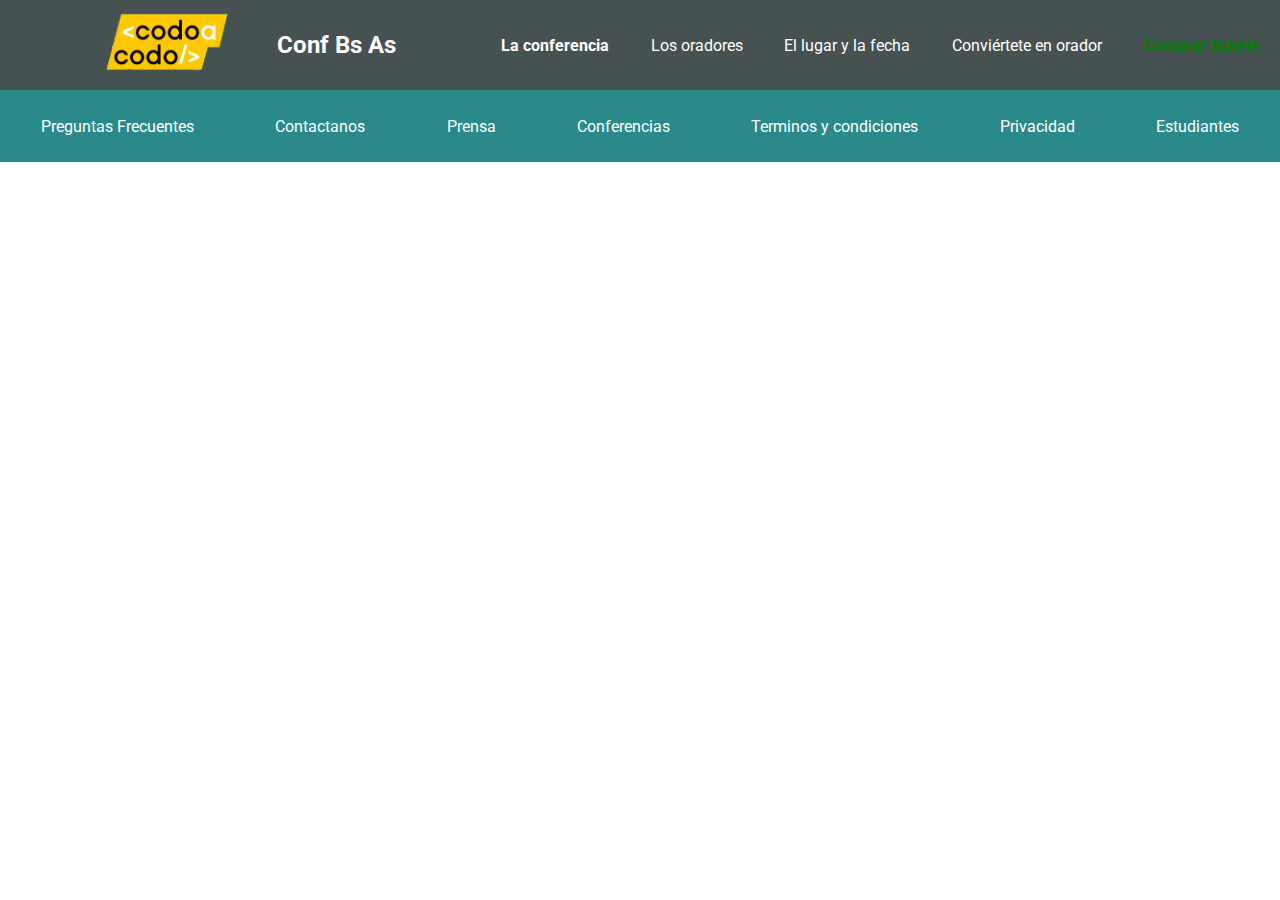
==== pages/comprar_tickets.html @ 85994896 "Proyecto flexbox" ====
<!DOCTYPE html>
<html lang="es">

<head>
    <meta charset="UTF-8">
    <meta http-equiv="X-UA-Compatible" content="IE=edge">
    <meta name="viewport" content="width=device-width, initial-scale=1.0">
    <title>Proyecto Codo a Codo</title>
    <link rel="shortcut icon" href="../favicon.ico" type="image/x-icon">
    <link rel="stylesheet" href="../css/estilos.css">
</head>

<body>
    <header class="header">
        <div class="headerNavegacionYLogo">
            <div class="headerNav">
                <div class="contenedorLogo">
                    <a href="../index.html"><img src="../assets/img/codoacodo.png" alt="Logo"></a>
                    <h2>Conf Bs As</h2>
                </div>
            </div>
            <nav class="navegacion">
                <ul class="listaNav">
                    <li><a class="linkNav linkLaConferencia" href="../index.html#laConferencia">La conferencia</a>
                    </li>
                    <li><a class="linkNav" href="../index.html#oradores">Los oradores</a></li>
                    <li><a class="linkNav" href="../index.html#lugarYFecha">El lugar y la fecha</a></li>
                    <li><a class="linkNav" href="../index.html#convierteteEnOrador">Conviértete en orador</a></li>
                    <li><a class="linkNav linkComprarTickets" href="#">Comprar tickets</a>
                    </li>
                </ul>
            </nav>

    </header>
    <main>

    </main>

    <footer>
        <div class="footer">
            <a href="">Preguntas Frecuentes</a>
            <a href="">Contactanos</a>
            <a href="">Prensa</a>
            <a href="">Conferencias</a>
            <a href="">Terminos y condiciones</a>
            <a href="">Privacidad</a>
            <a href="">Estudiantes</a>
        </div>
    </footer>
</body>

</html>
---- css/estilos.css ----
@import url('https://fonts.googleapis.com/css2?family=Roboto:wght@300;400;500;700&display=swap');

* {
    box-sizing: border-box;
    padding: 0;
    margin: 0;
    font-family: Roboto;
}

.header {
    display: flex;
    width: 100%;
    background-color: rgb(70, 81, 82);
    flex-direction: column;
}

.contenedor {
    margin: auto;
    padding: 5px;
}

.headerNav {
    display: flex;
    flex-direction: column;
    align-items: center;
    justify-content: center;
    height: initial;
    padding: 1rem 1rem 0.1rem 1rem;
    width: 100%;

}

.contenedorLogo {
    width: 70%;
    display: flex;
    align-items: center;
    justify-content: space-around;
}

.contenedorLogo a {
    width: 50%;
}

.contenedorLogo img {
    width: 100%;
    object-fit: cover;
}

.contenedorLogo h2 {
    color: white;
}

.navegacion {
    width: 100%;

}

.listaNav {
    list-style: none;
    width: 100%;
    display: flex;
    flex-direction: column;
    align-items: center;
    width: 100%;
}


.linkNav {
    font-size: 1rem;
    text-decoration: none;
    color: white;
}


.linkLaConferencia {
    font-weight: bold;
}

.linkComprarTickets {
    color: green;
    font-weight: bold;
}

.laConferencia {
    background: linear-gradient(to bottom, #00000085, #00000085), url("../assets/img/ba1.jpg");
    height: 50vh;
    background-size: cover;
    background-position: center;
    background-repeat: no-repeat;
    padding-right: initial;
    text-align: right;
    padding: 10px;
    display: flex;
}

h1 {
    padding: 30px 20px;
    color: white;
    font-size: 2rem;
}

.laConferencia p {
    color: white;
    margin-bottom: 20px;
}

.botonOrador {
    text-decoration: none;
    color: white;
    border: 1px solid white;
    border-radius: 3px;
    padding: 5px;
}

.botonTicket {
    text-decoration: none;
    color: white;
    border: 1px solid black;
    background-color: green;
    border-radius: 3px;
    padding: 5px;
}

.tituloConocerOradores {
    text-align: center;
    margin-top: 10px;
}

.primerTitulo {
    font-size: 0.6rem;
}

.oradores {
    display: flex;
    flex-direction: column;
    width: 80%;
    margin: auto;
    row-gap: 20px;
}

.orador {
    text-align: center;
    width: 100%;
    border: 1px solid rgba(128, 128, 128, 0.573);
}

.imgOrador {
    width: 100%;
}

.contenedorInformacionOrador {
    padding: 20px;
    display: flex;
    flex-direction: column;
    row-gap: 10px;
}

.etiquetasOrador {
    display: flex;
    width: 75%;
}

.etiquetaPrimeraOrador {
    background-color: rgb(250, 204, 78);
    color: black;
    padding: 3px;
    border-radius: 3px;
}

.etiquetaSegundaOrador {
    margin-left: 10px;
    padding: 3px;
    background-color: rgb(9, 115, 141);
    color: white;
    border-radius: 3px;
}

.etiquetaPrimeraOradorAda {
    background-color: grey;
    color: white;
    border-radius: 3px;
    padding: 3px;
}

.etiquetaSegundaOradorAda {
    margin-left: 10px;
    padding: 3px;
    background-color: red;
    color: white;
    border-radius: 3px;
}


.nombreOrador,
.informacionOrador {
    text-align: left;
}

.lugarYFecha {
    margin-top: 30px;
    width: 100%;
    display: flex;
    flex-direction: column;
}

.contenedorLugarYFechaImg img {
    width: 100%;
    object-fit: cover;
}

.contenedorLugarYFechaInformacion {
    background-color: rgb(54, 54, 54);
    color: white;
    display: flex;
    flex-direction: column;
    width: 100%;
    row-gap: 10px;
    padding: 10px;
}

.contenedorLugarYFechaAncla {
    color: white;
    text-decoration: none;
    border: 1px solid white;
    border-radius: 3px;
    padding: 3px;
    width: 30%;
    text-align: center;
}

.convierteteEnOrador {
    text-align: center;
    display: flex;
    flex-direction: column;
    row-gap: 10px;
    justify-content: center;
    width: 100%;
    margin: auto;
}

.descripcionConvierteteEnOrador span {
    border-bottom: dashed rgb(15, 15, 15);
}


.formulario {
    display: flex;
    flex-direction: column;
    row-gap: 5px;
    width: 80%;
    margin: auto;
}

.formulario textarea {
    width: 100%;
}

.formularioNombreApellido {
    display: flex;
    justify-content: space-between;
}

.formularioNombreApellido input {
    width: 45%;
}

.parrafoFormulario {
    text-align: left;
    color: grey
}

.botonEnviar input {
    width: 100%;
    background-color: rgb(135, 212, 19);
    color: white;
    padding: 5px;
    border-radius: 3px;
    border: 1px solid rgb(135, 212, 19);
}

.footer {
    background-color: rgb(42, 138, 138);
    display: flex;
    flex-direction: column;
    text-align: center;
}

.footer a {
    padding: 2px;
    color: white;
    text-decoration: none;
}

@media screen and (min-width: 768px) and (max-width:1024px) {
    .headerNavegacionYLogo {
        display: flex;
        width: 100%;
        height: 10vh;
    }

    .headerNav {
        width: 60%;
        padding: 0;
    }

    .navegacion {
        text-align: center;
        margin: auto;
    }

    .listaNav {
        width: 100%;
        flex-direction: initial;
        align-items: center;
        justify-content: space-around;
    }

    .laConferencia {
        justify-content: end;
    }

    .contenedorLaConferencia {
        margin-top: 6%;
        width: 60%;
        margin-right: 3%;
    }

    .oradores {
        width: 60%;
    }

    .primerTitulo {
        font-size: 1rem;
    }

    .segundoTitulo {
        font-size: 2rem;
    }

    .lugarYFecha {
        flex-direction: row;
        height: 30vh;
    }

    .contenedorLugarYFechaImg {
        height: 100%;
        width: 50%;
        border-right: 1px solid white;

    }

    .contenedorLugarYFechaImg img {
        height: 100%;
        width: 100%;
        object-fit: cover;
    }

    .contenedorLugarYFechaInformacion {
        height: 100%;
        width: 50%;
    }

    .formulario {
        width: 50%;
    }

    footer {
        height: 8vh;
    }

    .footer {
        flex-direction: row;
        justify-content: space-around;
        align-items: center;
        height: 100%;
    }
}

@media (min-width: 1025px) and (max-width: 1280px) {
    .headerNavegacionYLogo {
        display: flex;
        width: 100%;
        height: 10vh;
    }

    .headerNav {
        width: 60%;
        padding: 0;
    }

    .navegacion {
        text-align: center;
        margin: auto;
    }

    .listaNav {
        width: 100%;
        flex-direction: initial;
        align-items: center;
        justify-content: space-around;
    }

    .laConferencia {
        justify-content: end;
        height: 80vh;
    }

    .contenedorLaConferencia {
        margin-top: 15%;
        width: 40%;
        margin-right: 8%;
    }

    .primerTitulo {
        font-size: 1.5rem;
    }

    .segundoTitulo {
        font-size: 3rem;
    }

    .oradores {
        flex-direction: row;
        justify-content: space-around;
    }

    .orador {
        margin-left: 10px;
    }

    .lugarYFecha {
        flex-direction: row;
        height: 60vh;
    }

    .contenedorLugarYFechaImg {
        height: 100%;
        width: 50%;
        border-right: 1px solid white;

    }

    .contenedorLugarYFechaImg img {
        height: 100%;
        width: 100%;
        object-fit: cover;
    }

    .contenedorLugarYFechaInformacion {
        height: 100%;
        width: 50%;
    }

    .formulario {
        width: 50%;
    }

    footer {
        height: 8vh;
    }

    .footer {
        flex-direction: row;
        justify-content: space-around;
        align-items: center;
        height: 100%;
    }
}


@media (min-width: 1281px) {
    .headerNavegacionYLogo {
        display: flex;
        width: 100%;
        height: 10vh;
    }

    .contenedorLogo {
        justify-content: left;
    }

    .contenedorLogo a {
        width: 40%;
    }

    .headerNav {
        width: 60%;
        padding: 0;
    }

    .navegacion {
        text-align: center;
        margin: auto;
    }

    .listaNav {
        width: 100%;
        flex-direction: initial;
        align-items: center;
        justify-content: space-around;
    }

    .laConferencia {
        justify-content: end;
        height: 80vh;
    }

    .contenedorLaConferencia {
        margin-top: 15%;
        margin-right: 8%;
        width: 50%;
    }

    .primerTitulo {
        font-size: 1.5rem;
    }

    .segundoTitulo {
        font-size: 3rem;
    }

    .oradores {
        flex-direction: row;
        justify-content: space-around;
    }

    .orador {
        margin-left: 10px;
    }

    .lugarYFecha {
        flex-direction: row;
        height: 60vh;
    }

    .contenedorLugarYFechaImg {
        height: 100%;
        width: 50%;
        border-right: 1px solid white;

    }

    .contenedorLugarYFechaImg img {
        height: 100%;
        width: 100%;
        object-fit: cover;
    }

    .contenedorLugarYFechaInformacion {
        height: 100%;
        width: 50%;
    }

    .formulario {
        width: 50%;
    }

    .formularioNombreApellido input {
        height: 1.5rem;
    }

    textarea {
        height: 10rem;
    }

    footer {
        height: 8vh;
    }

    .footer {
        flex-direction: row;
        justify-content: space-around;
        align-items: center;
        height: 100%;
    }
}
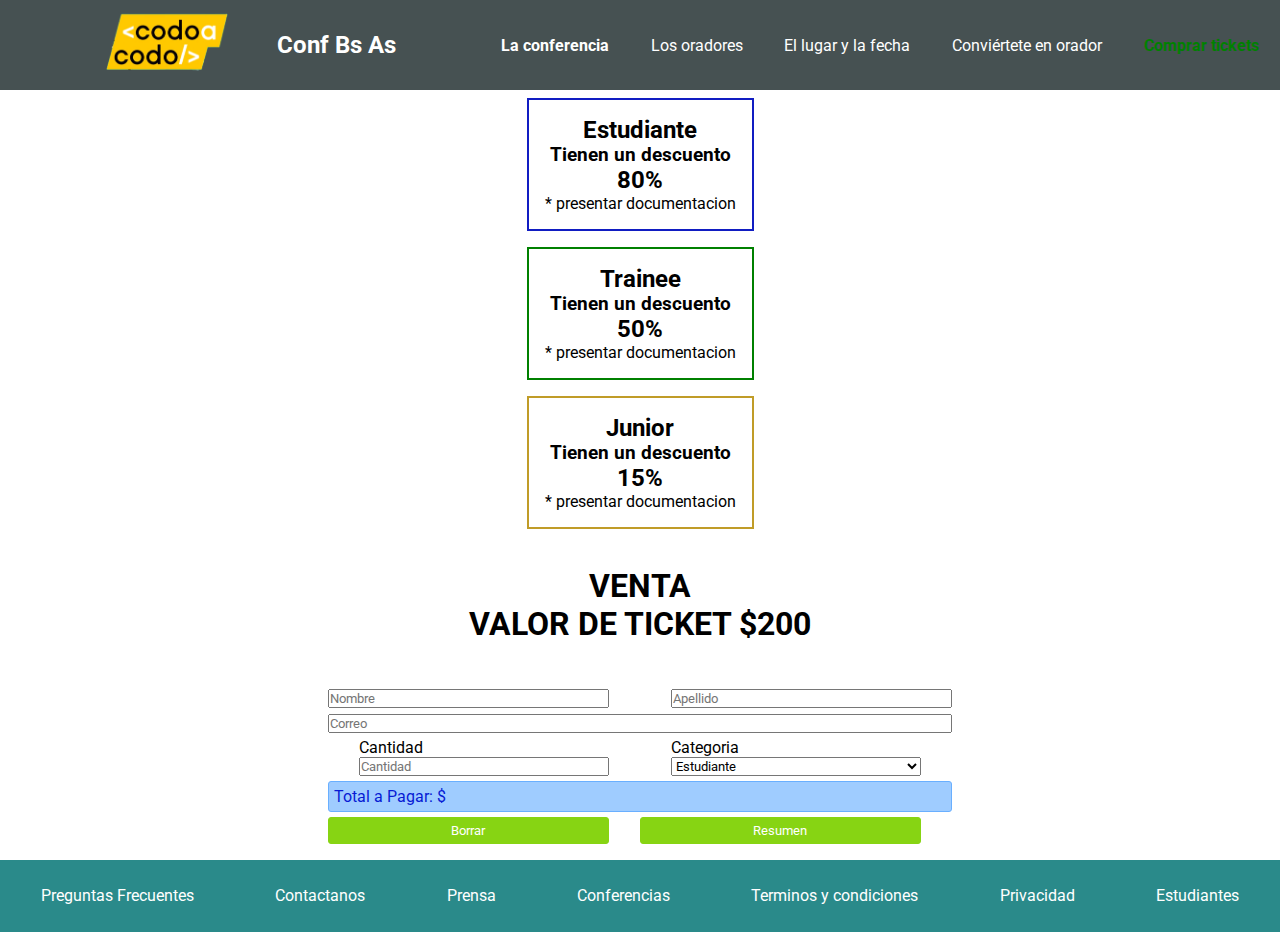
==== commit 197ec57b: "Add sector Ticket and Js" ====
--- a/pages/comprar_tickets.html
+++ b/pages/comprar_tickets.html
@@ -8,6 +8,7 @@
     <title>Proyecto Codo a Codo</title>
     <link rel="shortcut icon" href="../favicon.ico" type="image/x-icon">
     <link rel="stylesheet" href="../css/estilos.css">
+    <script src="../js/index.js"></script>
 </head>
 
 <body>
@@ -32,7 +33,70 @@
             </nav>
 
     </header>
-    <main>
+    <main class="Ticket">
+        <section>
+            <div class="descuentos">
+                <div class="descuento">
+                    <h2>Estudiante</h2>
+                    <h3>Tienen un descuento</h3>
+                    <h2>80%</h2>
+                    <p>* presentar documentacion</p>
+                </div>
+                <div class="descuento trainee">
+                    <h2>Trainee</h2>
+                    <h3>Tienen un descuento</h3>
+                    <h2>50%</h2>
+                    <p>* presentar documentacion</p>
+                </div>
+                <div class="descuento junior">
+                    <h2>Junior</h2>
+                    <h3>Tienen un descuento</h3>
+                    <h2>15%</h2>
+                    <p>* presentar documentacion</p>
+                </div>
+            </div>
+        </section>
+        <h1 class="TituloCompra">
+            <div>VENTA</div>
+            <div>VALOR DE TICKET $200</div>
+        </h1>
+        <section class="formularioTicket">
+            <form class="formulario" onsubmit="calculateTicketPriceTotal(); return false;">
+                <div class="formularioNombreApellido">
+                    <input type="text" placeholder="Nombre">
+                    <input type="text" placeholder="Apellido">
+                </div>
+                <div class="formularioEmail">
+                    <input type="email" placeholder="Correo">
+                </div>
+                <div class="cantidadYCategoria">
+                    <div class="cantidad">
+                        <label for="cantidad">Cantidad</label>
+                        <input type="number" placeholder="Cantidad" id="cantidad" name="cantidad">
+                    </div>
+                    <div class="categoria">
+                        <label for="opcion">Categoria</label>
+                        <select name="opcion" id="categoria">
+                            <option value="Estudiante">Estudiante</option>
+                            <option value="Trainee">Trainee</option>
+                            <option value="Junior">Junior</option>
+                        </select>
+                    </div>
+                </div>
+                <div class="totalAPagar">
+                    <p>Total a Pagar: $<span id="resultado"></span></p>
+                </div>
+
+                <div class="botonTicketBorrar">
+                    <div class="botonesTickets">
+                        <input type="submit" value="Borrar">
+                    </div>
+                    <div class="botonesTickets">
+                        <input type="submit" value="Resumen">
+                    </div>
+                </div>
+            </form>
+        </section>
 
     </main>
 
--- a/css/estilos.css
+++ b/css/estilos.css
@@ -83,7 +83,7 @@
 
 .laConferencia {
     background: linear-gradient(to bottom, #00000085, #00000085), url("../assets/img/ba1.jpg");
-    height: 50vh;
+    height: 80vh;
     background-size: cover;
     background-position: center;
     background-repeat: no-repeat;
@@ -291,6 +291,91 @@
     text-decoration: none;
 }
 
+/* Tickets */
+
+.descuentos {
+    display: flex;
+    text-align: center;
+    flex-direction: column;
+}
+
+.descuento {
+    border: 2px solid rgb(17, 29, 194);
+    margin: 0.5em auto;
+    padding: 1rem;
+}
+
+.trainee {
+    border-color: green;
+}
+
+.junior {
+    border-color: rgb(192, 156, 40);
+}
+
+.TituloCompra {
+    color: black;
+    margin: auto;
+    text-align: center;
+}
+
+.formularioEmail input {
+    width: 100%;
+}
+
+.cantidadYCategoria {
+    display: flex;
+    width: 100%;
+}
+
+.cantidad {
+    display: flex;
+    flex-direction: column;
+    margin: auto;
+    width: 40%;
+}
+
+.categoria {
+    display: flex;
+    flex-direction: column;
+    margin: auto;
+    width: 40%;
+}
+
+.totalAPagar {
+    background-color: rgba(105, 175, 255, 0.644);
+    padding: 0.3rem;
+    border: 1px solid rgb(105, 175, 255);
+    border-radius: 3px;
+}
+
+.totalAPagar p {
+    color: rgb(7, 27, 212);
+}
+
+.formularioTicket {
+    margin: 1rem;
+}
+
+.botonTicketBorrar {
+    display: flex;
+    width: 100%;
+}
+
+.botonesTickets {
+    margin: auto;
+    width: 50%;
+}
+
+.botonesTickets input {
+    width: 90%;
+    background-color: rgb(135, 212, 19);
+    color: white;
+    padding: 5px;
+    border-radius: 3px;
+    border: 1px solid rgb(135, 212, 19);
+}
+
 @media screen and (min-width: 768px) and (max-width:1024px) {
     .headerNavegacionYLogo {
         display: flex;
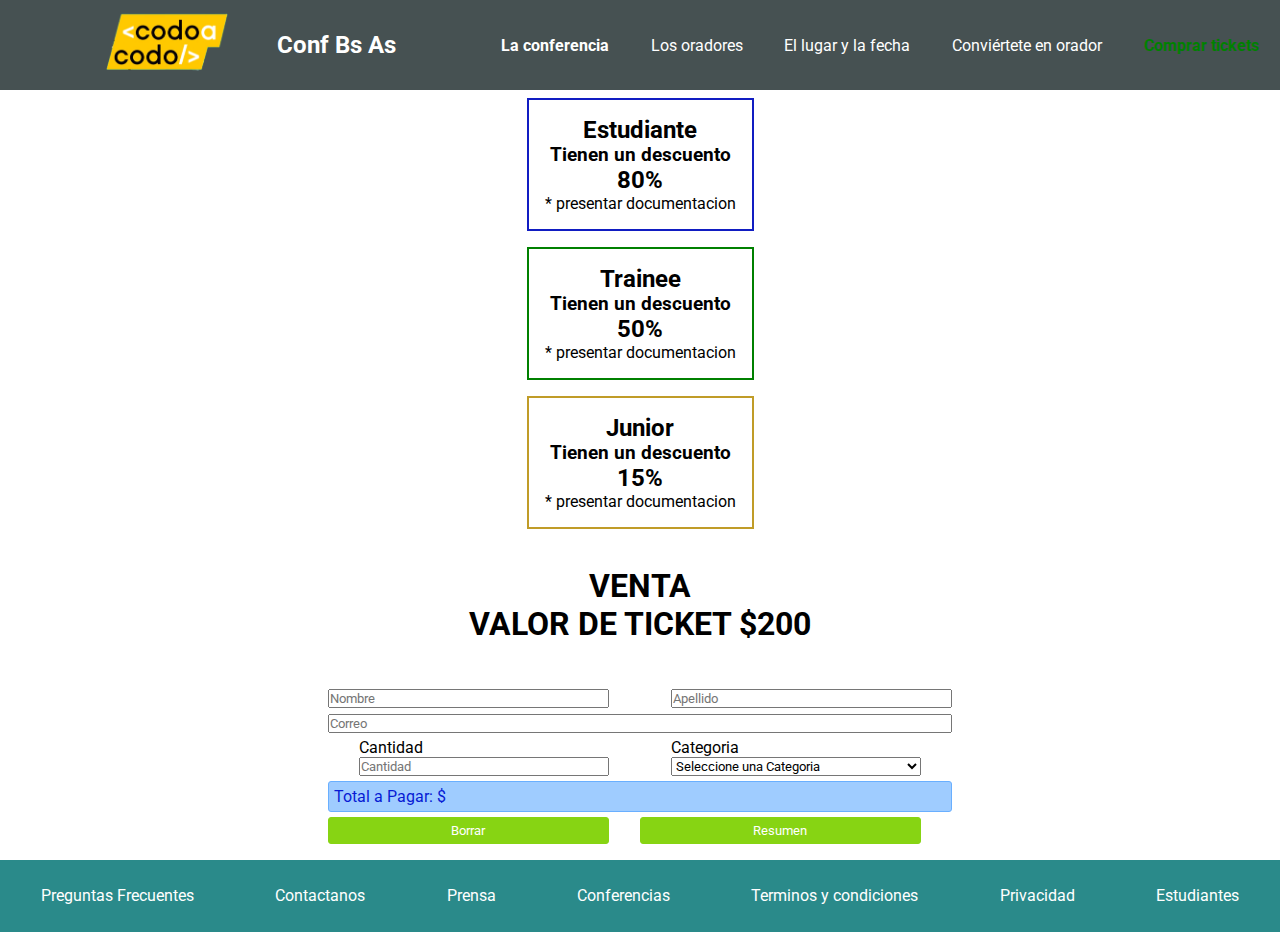
==== commit 564bb7c5: "Add validations and js" ====
--- a/pages/comprar_tickets.html
+++ b/pages/comprar_tickets.html
@@ -61,22 +61,23 @@
             <div>VALOR DE TICKET $200</div>
         </h1>
         <section class="formularioTicket">
-            <form class="formulario" onsubmit="calculateTicketPriceTotal(); return false;">
+            <form class="formulario">
                 <div class="formularioNombreApellido">
-                    <input type="text" placeholder="Nombre">
-                    <input type="text" placeholder="Apellido">
+                    <input type="text" placeholder="Nombre" id="nombre" required>
+                    <input type="text" placeholder="Apellido" id="apellido" required>
                 </div>
                 <div class="formularioEmail">
-                    <input type="email" placeholder="Correo">
+                    <input type="email" placeholder="Correo" id="email" required>
                 </div>
                 <div class="cantidadYCategoria">
                     <div class="cantidad">
                         <label for="cantidad">Cantidad</label>
-                        <input type="number" placeholder="Cantidad" id="cantidad" name="cantidad">
+                        <input type="number" placeholder="Cantidad" id="cantidad" name="cantidad" required>
                     </div>
                     <div class="categoria">
                         <label for="opcion">Categoria</label>
-                        <select name="opcion" id="categoria">
+                        <select name="opcion" id="categoria" required>
+                            <option value="Seleccionar" disabled selected>Seleccione una Categoria</option>
                             <option value="Estudiante">Estudiante</option>
                             <option value="Trainee">Trainee</option>
                             <option value="Junior">Junior</option>
@@ -89,10 +90,10 @@
 
                 <div class="botonTicketBorrar">
                     <div class="botonesTickets">
-                        <input type="submit" value="Borrar">
+                        <input type="button" value="Borrar" onclick="borrarCampos()">
                     </div>
                     <div class="botonesTickets">
-                        <input type="submit" value="Resumen">
+                        <input type="button" value="Resumen" onclick="calculateTicketPriceTotal()">
                     </div>
                 </div>
             </form>
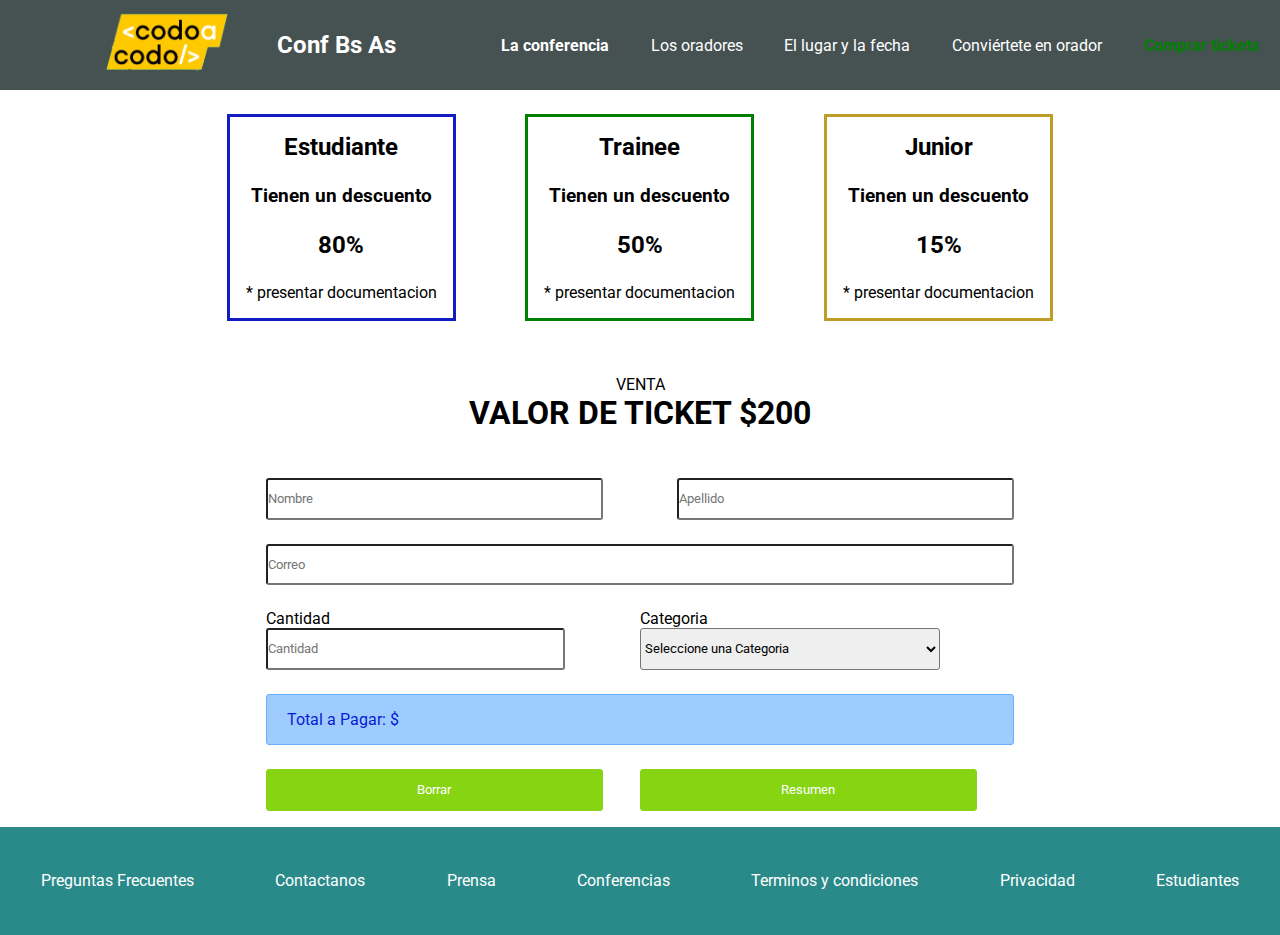
==== commit 89c5ac58: "Add styles" ====
--- a/pages/comprar_tickets.html
+++ b/pages/comprar_tickets.html
@@ -57,7 +57,7 @@
             </div>
         </section>
         <h1 class="TituloCompra">
-            <div>VENTA</div>
+            <div class="tituloVenta">VENTA</div>
             <div>VALOR DE TICKET $200</div>
         </h1>
         <section class="formularioTicket">
--- a/css/estilos.css
+++ b/css/estilos.css
@@ -300,9 +300,12 @@
 }
 
 .descuento {
-    border: 2px solid rgb(17, 29, 194);
+    border: 3px solid rgb(17, 29, 194);
+    display: flex;
+    flex-direction: column;
     margin: 0.5em auto;
     padding: 1rem;
+    row-gap: 1rem;
 }
 
 .trainee {
@@ -319,6 +322,11 @@
     text-align: center;
 }
 
+.tituloVenta {
+    font-size: 1rem;
+    font-weight: lighter;
+}
+
 .formularioEmail input {
     width: 100%;
 }
@@ -331,15 +339,14 @@
 .cantidad {
     display: flex;
     flex-direction: column;
+    width: 40%;
+}
+
+.categoria {
+    display: flex;
+    flex-direction: column;
+    width: 40%;
     margin: auto;
-    width: 40%;
-}
-
-.categoria {
-    display: flex;
-    flex-direction: column;
-    margin: auto;
-    width: 40%;
 }
 
 .totalAPagar {
@@ -357,6 +364,20 @@
     margin: 1rem;
 }
 
+.formularioTicket .formulario {
+    row-gap: 0.5rem;
+}
+
+.formularioTicket .formulario input {
+    height: 1.5rem;
+    border-radius: 3px;
+}
+
+.formularioTicket .formulario select {
+    height: 1.5rem;
+    border-radius: 3px;
+}
+
 .botonTicketBorrar {
     display: flex;
     width: 100%;
@@ -450,7 +471,7 @@
     }
 
     footer {
-        height: 8vh;
+        height: 12vh;
     }
 
     .footer {
@@ -459,6 +480,45 @@
         align-items: center;
         height: 100%;
     }
+
+    .descuentos {
+        flex-direction: row;
+        width: 90%;
+        margin: 1rem auto;
+    }
+
+    .descuento {
+        row-gap: 1.5rem;
+
+    }
+
+    .formularioTicket .formulario {
+        row-gap: 1.5rem;
+        width: 80%;
+    }
+
+    .formularioTicket .formulario input {
+        height: 2.6rem;
+        border-radius: 3px;
+    }
+
+    .formularioTicket .formulario select {
+        height: 2.6rem;
+        border-radius: 3px;
+    }
+
+    .totalAPagar {
+        height: 3.2rem;
+        display: flex;
+        align-items: center;
+
+    }
+
+    .totalAPagar p {
+        margin: 1rem;
+    }
+
+
 }
 
 @media (min-width: 1025px) and (max-width: 1280px) {
@@ -541,7 +601,7 @@
     }
 
     footer {
-        height: 8vh;
+        height: 12vh;
     }
 
     .footer {
@@ -549,6 +609,43 @@
         justify-content: space-around;
         align-items: center;
         height: 100%;
+    }
+
+    .descuentos {
+        flex-direction: row;
+        width: 70%;
+        margin: 1rem auto;
+    }
+
+    .descuento {
+        row-gap: 1.5rem;
+
+    }
+
+    .formularioTicket .formulario {
+        row-gap: 1.5rem;
+        width: 60%;
+    }
+
+    .formularioTicket .formulario input {
+        height: 2.6rem;
+        border-radius: 3px;
+    }
+
+    .formularioTicket .formulario select {
+        height: 2.6rem;
+        border-radius: 3px;
+    }
+
+    .totalAPagar {
+        height: 3.2rem;
+        display: flex;
+        align-items: center;
+
+    }
+
+    .totalAPagar p {
+        margin: 1rem;
     }
 }
 
@@ -649,7 +746,7 @@
     }
 
     footer {
-        height: 8vh;
+        height: 16vh;
     }
 
     .footer {
@@ -658,4 +755,40 @@
         align-items: center;
         height: 100%;
     }
+
+    .descuentos {
+        flex-direction: row;
+        width: 70%;
+        margin: 1rem auto;
+    }
+
+    .descuento {
+        row-gap: 1.5rem;
+    }
+
+    .formularioTicket .formulario {
+        row-gap: 1.5rem;
+        width: 60%;
+    }
+
+    .formularioTicket .formulario input {
+        height: 2.6rem;
+        border-radius: 3px;
+    }
+
+    .formularioTicket .formulario select {
+        height: 2.6rem;
+        border-radius: 3px;
+    }
+
+    .totalAPagar {
+        height: 3.2rem;
+        display: flex;
+        align-items: center;
+
+    }
+
+    .totalAPagar p {
+        margin: 1rem;
+    }
 }